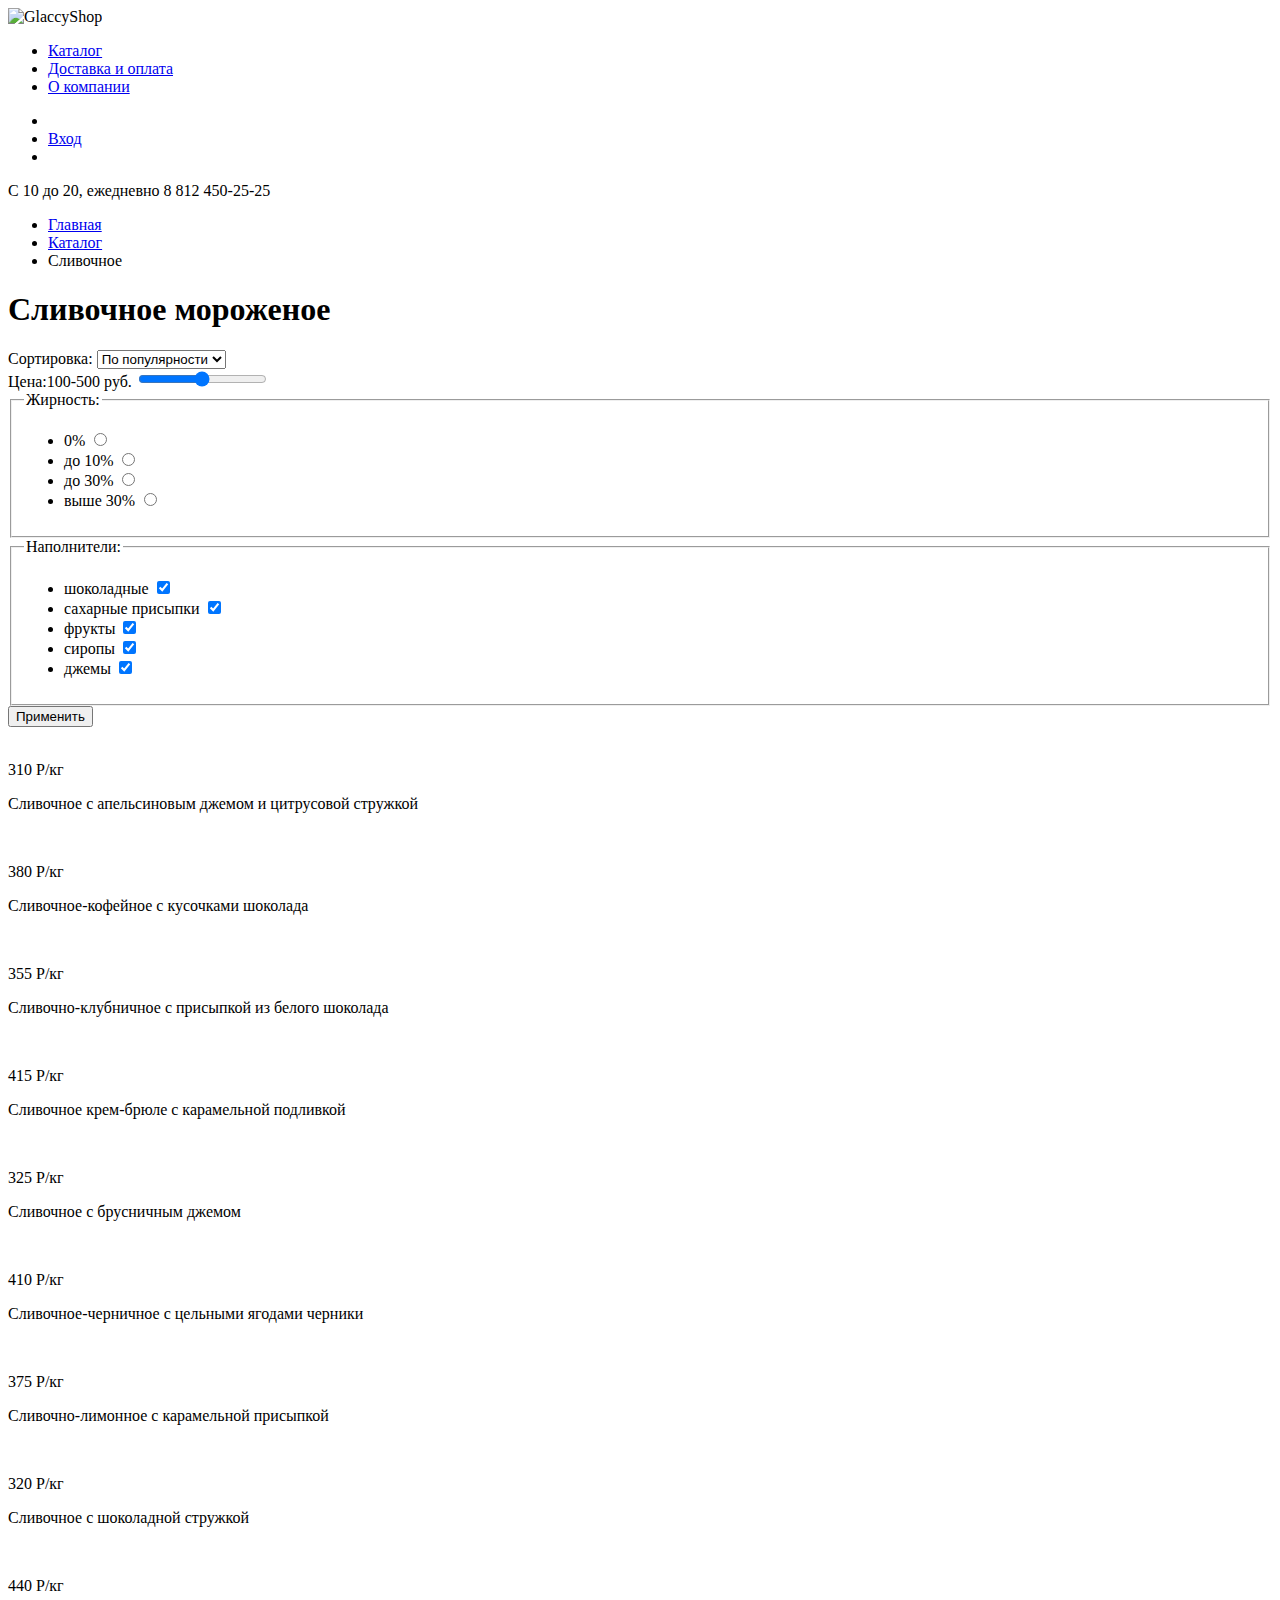
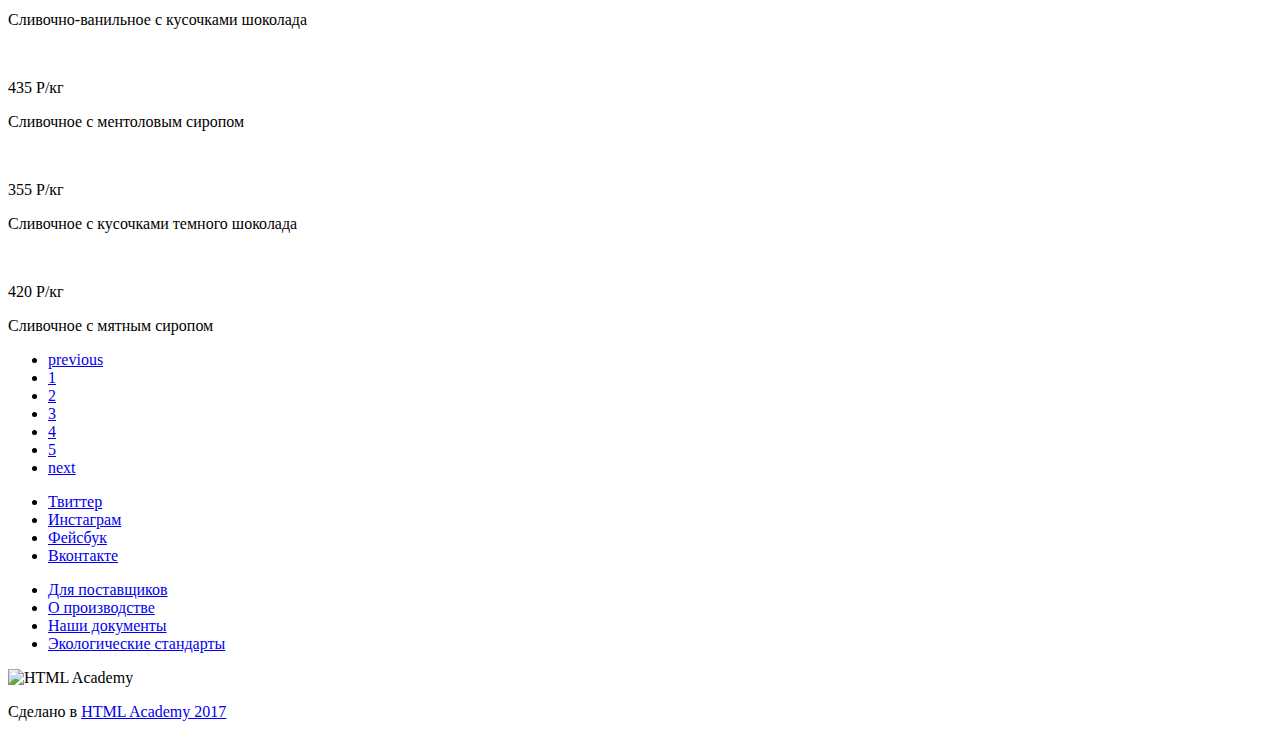
==== catalog.html @ d38ff62d "Mark up catalog page & correct index" ====
<!DOCTYPE html>
<html lang="ru">
<head>
  <meta charset="utf-8">
  <title>Glaccy</title>
</head>

<body>
  <header class="main-header">
    <div class="logo-container">
      <img src="#" alt="GlaccyShop">
    </div>
    <nav class="main-nav">
      <ul class="site-navigation">
        <li class="nav-catalog"><a href="#">Каталог</a></li>
        <li class="nav-shipping_payment"><a href="#">Доставка и оплата</a></li>
        <li class="nav-about_company"><a href="#">О компании</a></li>
      </ul>
      <ul class="user-navigation">
        <li class="search"><a href="#"></a></li>
        <li class="login-link"><a href="#">Вход</a></li>
        <li class="basket"><a href="#"></a></li>
      </ul>
    </nav>
    <section>
      <span class="header-timetable">С 10 до 20, ежедневно</span>
      <span class="header-phone">8 812 450-25-25</span>
    </section>
  </header>

  <main>
    <ul class="breadcrumbs">
      <li>
        <a href="#">Главная</a>
      </li>
      <li>
        <a href="#">Каталог</a>
      </li>
      <li>
        <a>Сливочное</a>
      </li>
    </ul>
    <h1>Сливочное мороженое</h1>
    <form>
      <div>
        <label for="popular">Сортировка:</label>
        <select id="popular" name="popular">
          <option value="popular">По популярности</option>
        </select>
      </div>
      <div>
        <label for="price">Цена:100-500 руб.</label>
        <input type="range" id="price" min="100" max="500">
      </div>
      <div>
        <fieldset>
          <legend>Жирность:</legend>
          <ul class="fat-list">
            <li class="fat-item">
              <label for="0">0%</label>
              <input type="radio" id="0" name="fat">
            </li>
            <li class="fat-item">
              <label for="before10">до 10%</label>
              <input type="radio" id="before10" name="fat">
            </li>
            <li class="fat-item">
              <label for="before30">до 30%</label>
              <input type="radio" id="before30" name="fat">
            </li>
            <li class="fat-item">
              <label for="after30%">выше 30%</label>
              <input type="radio" id="after30" name="fat">
            </li>
          </ul>
        </fieldset>
      </div>
      <div>
        <fieldset>
          <legend>Наполнители:</legend>
          <ul class="filling-list">
            <li>
              <label for="chocolate">шоколадные</label>
              <input type="checkbox" id="chocolate" name="filling" checked>
            </li>
            <li>
              <label for="sugar-powder">сахарные присыпки</label>
              <input type="checkbox" id="sugar-powder" name="filling" checked>
            </li>
            <li>
              <label for="fruits">фрукты</label>
              <input type="checkbox" id="fruits" name="filling" checked>
            </li>
            <li>
              <label for="syrup">сиропы</label>
              <input type="checkbox" id="syrup" name="filling" checked>
            </li>
            <li>
              <label for="jam">джемы</label>
              <input type="checkbox" id="jam" name="filling" checked>
            </li>
          </ul>
        </fieldset>
        <button type="submit">Применить</button>
      </div>
    </form>

      <div class="icecream-list">
        <article class="icecream-item">
          <img class="icecream-item-image" alt="" src="#">
          <p class-"icecream-item-price">310 Р/кг</p>
          <p class="icecream-item-description">Сливочное с апельсиновым джемом и цитрусовой стружкой</p>
        </article>
        <article class="icecream-item">
          <img class="icecream-item-image" alt="" src="#">
          <p class-"icecream-item-price">380 Р/кг</p>
          <p class="icecream-item-description">Сливочное-кофейное с кусочками шоколада</p>
        </article>
        <article class="icecream-item">
          <img class="icecream-item-image" alt="" src="#">
          <p class-"icecream-item-price">355 Р/кг</p>
          <p class="icecream-item-description">Сливочно-клубничное с присыпкой из белого шоколада</p>
        </article>
        <article class="icecream-item">
          <img class="icecream-item-image" alt="" src="#">
          <p class-"icecream-item-price">415 Р/кг</p>
          <p class="icecream-item-description">Сливочное крем-брюле с карамельной подливкой</p>
        </article>
        <article class="icecream-item">
          <img class="icecream-item-image" alt="" src="#">
          <p class-"icecream-item-price">325 Р/кг</p>
          <p class="icecream-item-description">Сливочное с брусничным джемом</p>
        </article>
        <article class="icecream-item">
          <img class="icecream-item-image" alt="" src="#">
          <p class-"icecream-item-price">410 Р/кг</p>
          <p class="icecream-item-description">Сливочное-черничное с цельными ягодами черники</p>
        </article>
        <article class="icecream-item">
          <img class="icecream-item-image" alt="" src="#">
          <p class-"icecream-item-price">375 Р/кг</p>
          <p class="icecream-item-description">Сливочно-лимонное с карамельной присыпкой</p>
        </article>
        <article class="icecream-item">
          <img class="icecream-item-image" alt="" src="#">
          <p class-"icecream-item-price">320 Р/кг</p>
          <p class="icecream-item-description">Сливочное с шоколадной стружкой</p>
        </article>
        <article class="icecream-item">
          <img class="icecream-item-image" alt="" src="#">
          <p class-"icecream-item-price">440 Р/кг</p>
          <p class="icecream-item-description">Сливочно-ванильное с кусочками шоколада</p>
        </article>
        <article class="icecream-item">
          <img class="icecream-item-image" alt="" src="#">
          <p class-"icecream-item-price">435 Р/кг</p>
          <p class="icecream-item-description">Сливочное с ментоловым сиропом</p>
        </article>
        <article class="icecream-item">
          <img class="icecream-item-image" alt="" src="#">
          <p class-"icecream-item-price">355 Р/кг</p>
          <p class="icecream-item-description">Сливочное с кусочками темного шоколада</p>
        </article>
        <article class="icecream-item">
          <img class="icecream-item-image" alt="" src="#">
          <p class-"icecream-item-price">420 Р/кг</p>
          <p class="icecream-item-description">Сливочное с мятным сиропом</p>
        </article>
      </div>

      <div class="pages-slider">
        <ul>
          <li>
            <a href="#">previous</a>
          </li>
          <li>
            <a href="#">1</a>
          </li>
          <li>
            <a href="#">2</a>
          </li>
          <li>
            <a href="#">3</a>
          </li>
          <li>
            <a href="#">4</a>
          </li>
          <li>
            <a href="#">5</a>
          </li>
          <li>
            <a href="#">next</a>
          </li>
        </ul>
      </div>
  </main>

  <footer>
    <section class="footer-social">
      <ul>
        <li class="social-button"><a href="#">Твиттер</a></li>
        <li class="social-button"><a href="#">Инстаграм</a></li>
        <li class="social-button"><a href="#">Фейсбук</a></li>
        <li class="social-button"><a href="#">Вконтакте</a></li>
      </ul>
    </section>
    <section class="footer-info">
      <ul class="footer-info-items">
        <li class="footer-info-item">
          <a href="#">Для поставщиков</a>
        </li>
        <li class="footer-info-item">
          <a href="#">О производстве</a>
        </li>
        <li class="footer-info-item">
          <a href="#">Наши документы</a>
        </li>
        <li class="footer-info-item">
          <a href="#">Экологические стандарты</a>
        </li>
      </ul>
    </section>
    <section class="footer-htmlacademy">
      <img src="" alt="HTML Academy">
      <p>Сделано в <a href="#">HTML Academy 2017</a>
      </p>
    </section>
  </footer>
</body>
</html>
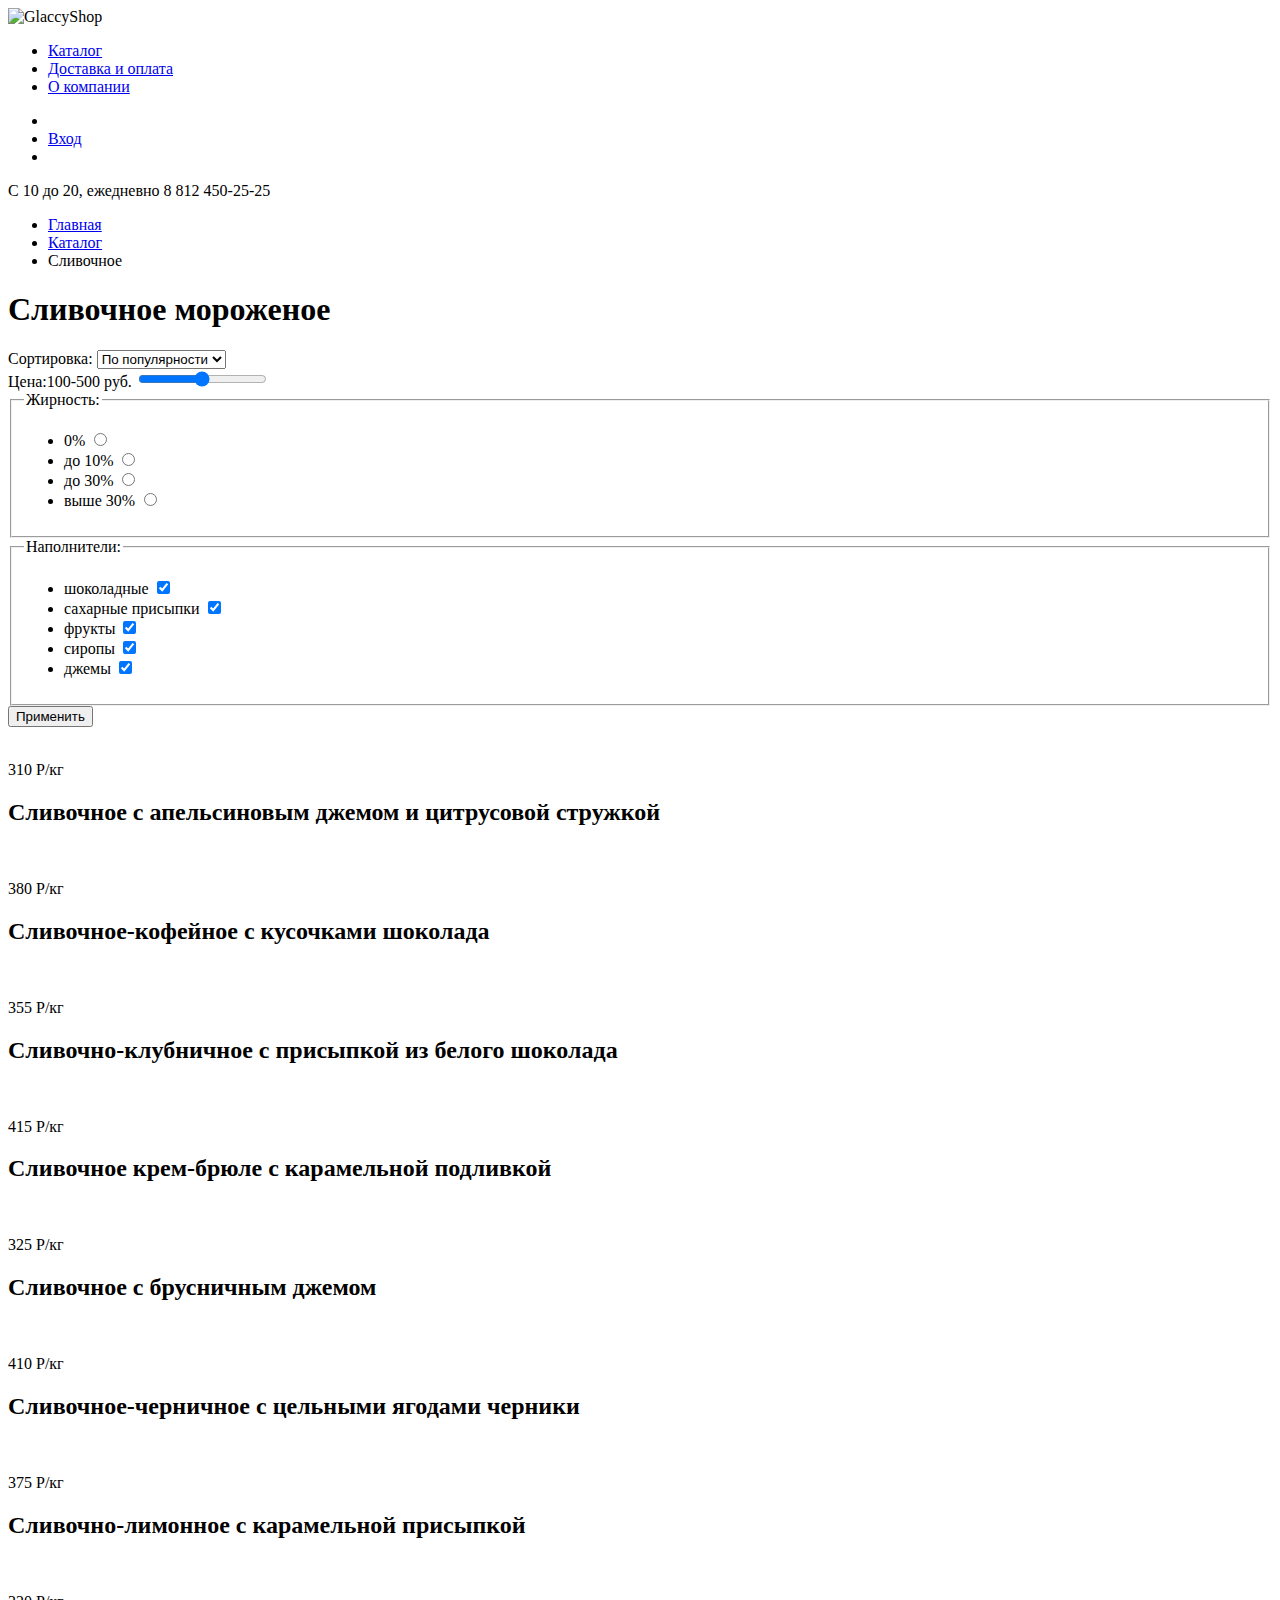
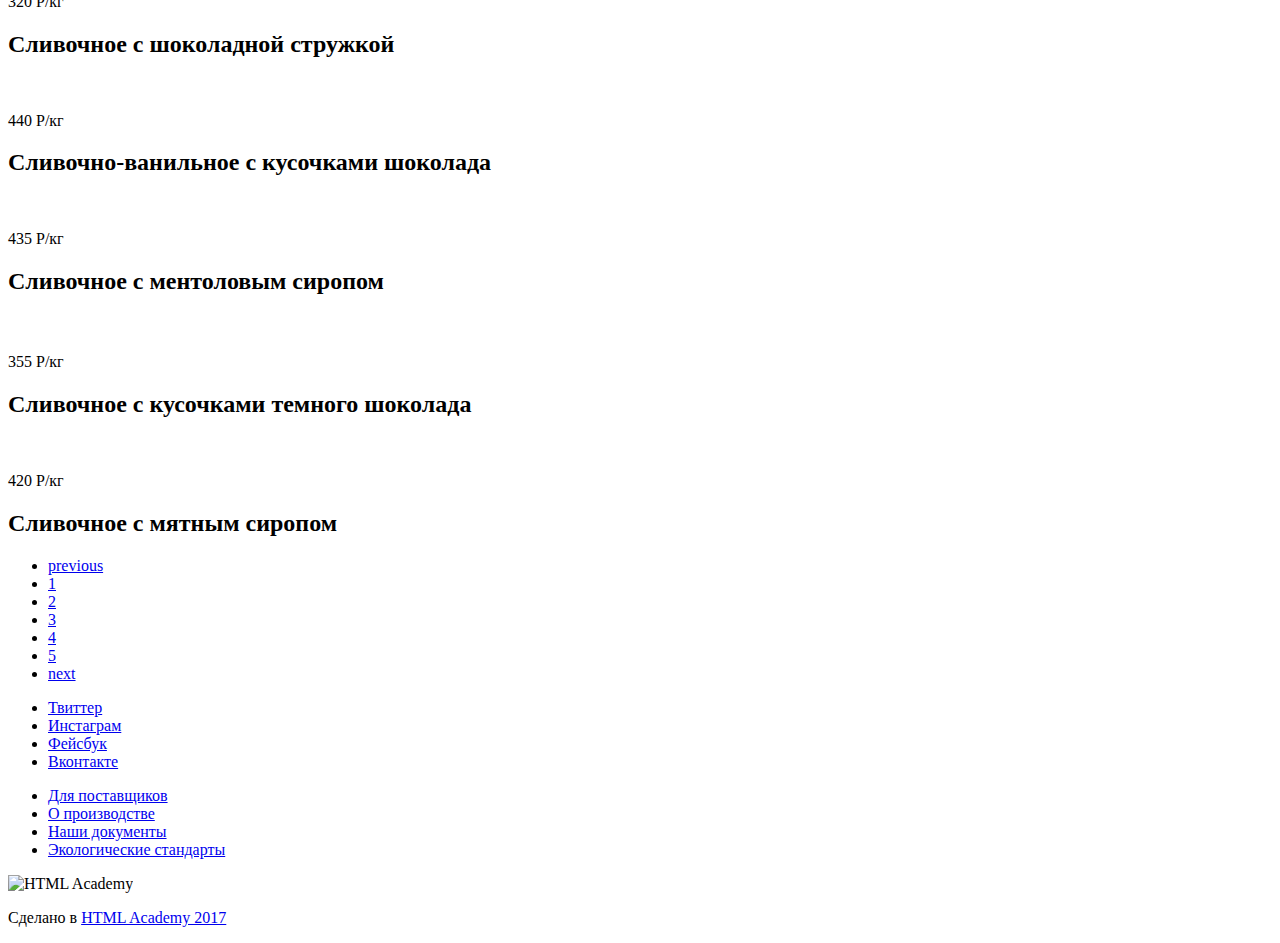
==== commit 51eed24e: "Add h2 in articles" ====
--- a/catalog.html
+++ b/catalog.html
@@ -109,66 +109,66 @@
         <article class="icecream-item">
           <img class="icecream-item-image" alt="" src="#">
           <p class-"icecream-item-price">310 Р/кг</p>
-          <p class="icecream-item-description">Сливочное с апельсиновым джемом и цитрусовой стружкой</p>
+          <h2 class="icecream-item-description">Сливочное с апельсиновым джемом и цитрусовой стружкой</h2>
         </article>
         <article class="icecream-item">
           <img class="icecream-item-image" alt="" src="#">
           <p class-"icecream-item-price">380 Р/кг</p>
-          <p class="icecream-item-description">Сливочное-кофейное с кусочками шоколада</p>
+          <h2 class="icecream-item-description">Сливочное-кофейное с кусочками шоколада</h2>
         </article>
         <article class="icecream-item">
           <img class="icecream-item-image" alt="" src="#">
           <p class-"icecream-item-price">355 Р/кг</p>
-          <p class="icecream-item-description">Сливочно-клубничное с присыпкой из белого шоколада</p>
+          <h2 class="icecream-item-description">Сливочно-клубничное с присыпкой из белого шоколада</h2>
         </article>
         <article class="icecream-item">
           <img class="icecream-item-image" alt="" src="#">
           <p class-"icecream-item-price">415 Р/кг</p>
-          <p class="icecream-item-description">Сливочное крем-брюле с карамельной подливкой</p>
+          <h2 class="icecream-item-description">Сливочное крем-брюле с карамельной подливкой</h2>
         </article>
         <article class="icecream-item">
           <img class="icecream-item-image" alt="" src="#">
           <p class-"icecream-item-price">325 Р/кг</p>
-          <p class="icecream-item-description">Сливочное с брусничным джемом</p>
+          <h2 class="icecream-item-description">Сливочное с брусничным джемом</h2>
         </article>
         <article class="icecream-item">
           <img class="icecream-item-image" alt="" src="#">
           <p class-"icecream-item-price">410 Р/кг</p>
-          <p class="icecream-item-description">Сливочное-черничное с цельными ягодами черники</p>
+          <h2 class="icecream-item-description">Сливочное-черничное с цельными ягодами черники</h2>
         </article>
         <article class="icecream-item">
           <img class="icecream-item-image" alt="" src="#">
           <p class-"icecream-item-price">375 Р/кг</p>
-          <p class="icecream-item-description">Сливочно-лимонное с карамельной присыпкой</p>
+          <h2 class="icecream-item-description">Сливочно-лимонное с карамельной присыпкой</h2>
         </article>
         <article class="icecream-item">
           <img class="icecream-item-image" alt="" src="#">
           <p class-"icecream-item-price">320 Р/кг</p>
-          <p class="icecream-item-description">Сливочное с шоколадной стружкой</p>
+          <h2 class="icecream-item-description">Сливочное с шоколадной стружкой</h2>
         </article>
         <article class="icecream-item">
           <img class="icecream-item-image" alt="" src="#">
           <p class-"icecream-item-price">440 Р/кг</p>
-          <p class="icecream-item-description">Сливочно-ванильное с кусочками шоколада</p>
+          <h2 class="icecream-item-description">Сливочно-ванильное с кусочками шоколада</h2>
         </article>
         <article class="icecream-item">
           <img class="icecream-item-image" alt="" src="#">
           <p class-"icecream-item-price">435 Р/кг</p>
-          <p class="icecream-item-description">Сливочное с ментоловым сиропом</p>
+          <h2 class="icecream-item-description">Сливочное с ментоловым сиропом</p>
         </article>
         <article class="icecream-item">
           <img class="icecream-item-image" alt="" src="#">
           <p class-"icecream-item-price">355 Р/кг</p>
-          <p class="icecream-item-description">Сливочное с кусочками темного шоколада</p>
+          <h2 class="icecream-item-description">Сливочное с кусочками темного шоколада</h2>
         </article>
         <article class="icecream-item">
           <img class="icecream-item-image" alt="" src="#">
           <p class-"icecream-item-price">420 Р/кг</p>
-          <p class="icecream-item-description">Сливочное с мятным сиропом</p>
-        </article>
-      </div>
-
-      <div class="pages-slider">
+          <h2 class="icecream-item-description">Сливочное с мятным сиропом</h2>
+        </article>
+      </div>
+
+      <div class="paginator">
         <ul>
           <li>
             <a href="#">previous</a>
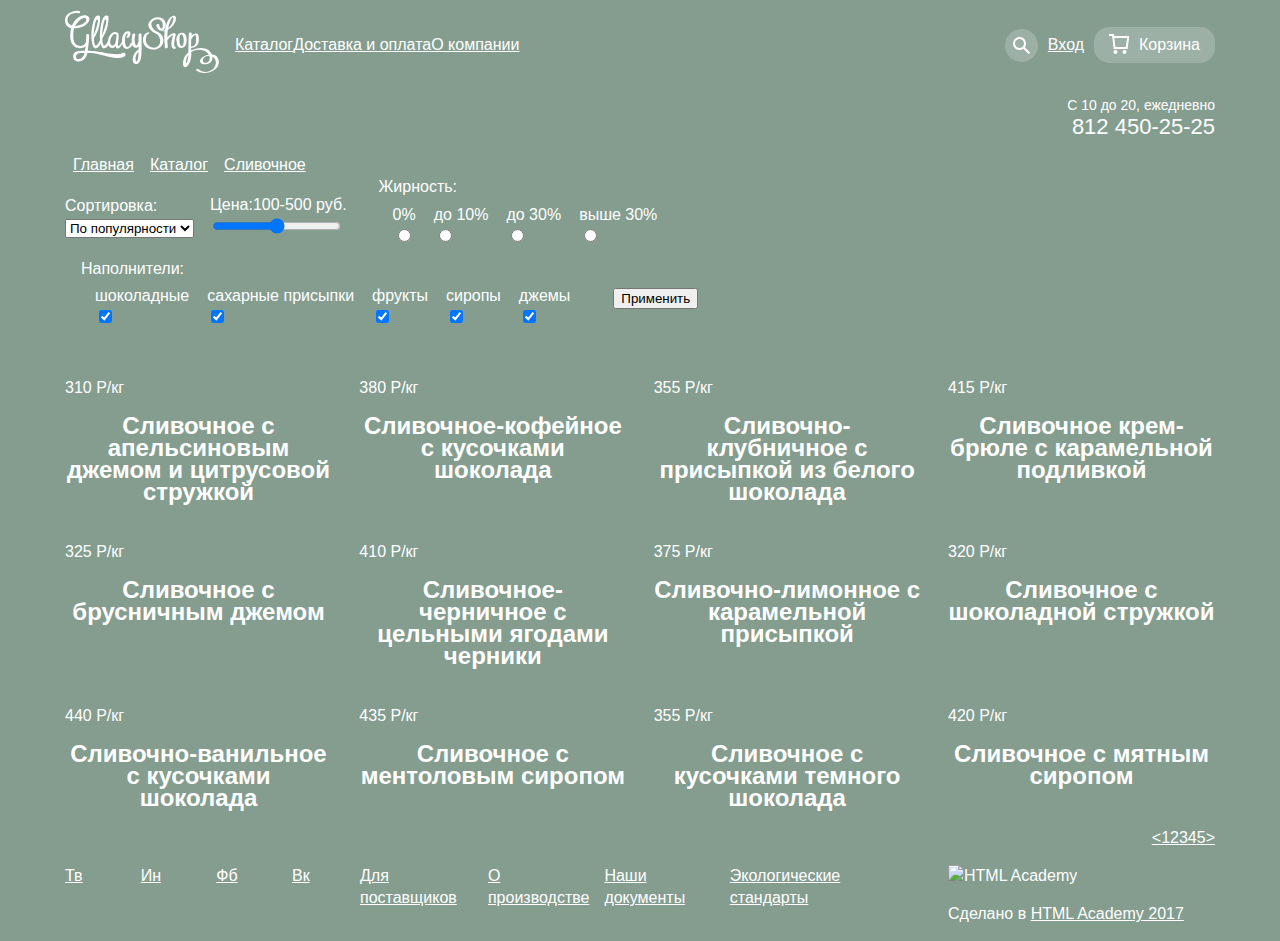
==== commit f201b487: "glaccy two pages" ====
--- a/catalog.html
+++ b/catalog.html
@@ -3,32 +3,39 @@
 <head>
   <meta charset="utf-8">
   <title>Glaccy</title>
+  <link rel="stylesheet" href="css/style.css">
 </head>
 
 <body>
-  <header class="main-header">
-    <div class="logo-container">
-      <img src="#" alt="GlaccyShop">
+  <header class="main-header container">
+    <div class="main-header-container">
+      <div class="logo-container">
+        <img src="./img/Logo.svg" alt="GlaccyShop">
+      </div>
+      <nav class="main-nav">
+        <ul class="site-navigation">
+          <li class="nav-catalog">
+            <a href="#">Каталог</a>
+          </li>
+          <li class="nav-shipping_payment"><a href="#">Доставка и оплата</a></li>
+          <li class="nav-about_company"><a href="#">О компании</a></li>
+        </ul>
+        <ul class="user-navigation">
+          <li class="user-navigation_search"><a href="#">Поиск</a></li>
+          <li class="user-navigation_login-link"><a href="#">Вход</a></li>
+          <li class="user-navigation_basket"><a href="#">Корзина</a></li>
+        </ul>
+      </nav>
     </div>
-    <nav class="main-nav">
-      <ul class="site-navigation">
-        <li class="nav-catalog"><a href="#">Каталог</a></li>
-        <li class="nav-shipping_payment"><a href="#">Доставка и оплата</a></li>
-        <li class="nav-about_company"><a href="#">О компании</a></li>
-      </ul>
-      <ul class="user-navigation">
-        <li class="search"><a href="#"></a></li>
-        <li class="login-link"><a href="#">Вход</a></li>
-        <li class="basket"><a href="#"></a></li>
-      </ul>
-    </nav>
-    <section>
-      <span class="header-timetable">С 10 до 20, ежедневно</span>
-      <span class="header-phone">8 812 450-25-25</span>
+    <section class="header-info">
+      <h2 class="visually-hidden">Время работы и телефоны</h2>
+      <p class="header-timetable">С 10 до 20, ежедневно<br>
+        <span class="header-phone"> 812 450-25-25</span>
+      </p>
     </section>
   </header>
 
-  <main>
+  <main class="container">
     <ul class="breadcrumbs">
       <li>
         <a href="#">Главная</a>
@@ -40,20 +47,20 @@
         <a>Сливочное</a>
       </li>
     </ul>
-    <h1>Сливочное мороженое</h1>
-    <form>
-      <div>
+    <h1 class="visually-hidden">Сливочное мороженое</h1>
+    <form class="filter">
+      <div class="popular-filter">
         <label for="popular">Сортировка:</label>
         <select id="popular" name="popular">
           <option value="popular">По популярности</option>
         </select>
       </div>
-      <div>
+      <div class="price-filter">
         <label for="price">Цена:100-500 руб.</label>
         <input type="range" id="price" min="100" max="500">
       </div>
       <div>
-        <fieldset>
+        <fieldset class="fat-filter">
           <legend>Жирность:</legend>
           <ul class="fat-list">
             <li class="fat-item">
@@ -76,33 +83,33 @@
         </fieldset>
       </div>
       <div>
-        <fieldset>
+        <fieldset class="filling-filter">
           <legend>Наполнители:</legend>
           <ul class="filling-list">
-            <li>
+            <li class="filling-item">
               <label for="chocolate">шоколадные</label>
               <input type="checkbox" id="chocolate" name="filling" checked>
             </li>
-            <li>
+            <li class="filling-item">
               <label for="sugar-powder">сахарные присыпки</label>
               <input type="checkbox" id="sugar-powder" name="filling" checked>
             </li>
-            <li>
+            <li class="filling-item">
               <label for="fruits">фрукты</label>
               <input type="checkbox" id="fruits" name="filling" checked>
             </li>
-            <li>
+            <li class="filling-item">
               <label for="syrup">сиропы</label>
               <input type="checkbox" id="syrup" name="filling" checked>
             </li>
-            <li>
+            <li class="filling-item">
               <label for="jam">джемы</label>
               <input type="checkbox" id="jam" name="filling" checked>
             </li>
           </ul>
         </fieldset>
-        <button type="submit">Применить</button>
-      </div>
+      </div>
+      <button type="submit">Применить</button>
     </form>
 
       <div class="icecream-list">
@@ -171,7 +178,7 @@
       <div class="paginator">
         <ul>
           <li>
-            <a href="#">previous</a>
+            <a href="#">&lt;</a>
           </li>
           <li>
             <a href="#">1</a>
@@ -189,19 +196,20 @@
             <a href="#">5</a>
           </li>
           <li>
-            <a href="#">next</a>
+            <a href="#">&gt;</a>
           </li>
         </ul>
       </div>
   </main>
 
-  <footer>
+  <footer class="main-footer container">
     <section class="footer-social">
       <ul>
-        <li class="social-button"><a href="#">Твиттер</a></li>
-        <li class="social-button"><a href="#">Инстаграм</a></li>
-        <li class="social-button"><a href="#">Фейсбук</a></li>
-        <li class="social-button"><a href="#">Вконтакте</a></li>
+        <h2 class="visually-hidden">Мы в социальных сетях</h3>
+        <li class="social-button"><a href="#">Тв</a></li>
+        <li class="social-button"><a href="#">Ин</a></li>
+        <li class="social-button"><a href="#">Фб</a></li>
+        <li class="social-button"><a href="#">Вк</a></li>
       </ul>
     </section>
     <section class="footer-info">
@@ -220,7 +228,7 @@
         </li>
       </ul>
     </section>
-    <section class="footer-htmlacademy">
+    <section class="footer-copyright">
       <img src="" alt="HTML Academy">
       <p>Сделано в <a href="#">HTML Academy 2017</a>
       </p>
--- a/css/style.css
+++ b/css/style.css
@@ -0,0 +1,788 @@
+body {
+  padding: 0;
+  margin: 0;
+  background-color: #849d8f;
+  font-size: 16px;
+  line-height: 22px;
+  color: #ffffff;
+  font-family: "Roboto",sans-serif;
+}
+
+.container {
+  width: 1150px;
+  margin: 0 auto;
+}
+
+.visually-hidden {
+  position: absolute;
+  font-size: 0;
+}
+
+.button {
+  color: #ffffff;
+  background-image: linear-gradient( 90deg, rgb(231,74,53) 0%, rgb(242,104,67) 100%);
+  box-shadow: 0px 2px 2px 0px rgba(172, 16, 0, 0.64);
+  border: none;
+  border-radius: 20px;
+  cursor: pointer;
+}
+
+.button:hover {
+  background-image: linear-gradient(to top, #ec6f5e, #f58669);
+  box-shadow: 0px 2px 2px 0px rgba(172, 16, 0, 0.004);
+}
+
+.button:active {
+  background-image: linear-gradient(to top, #e1613e, #d74632);
+  box-shadow: inset 0 2px 2px 0 #942718;
+}
+
+a {
+  color: #ffffff;
+  text-decoration: underline;
+}
+
+a:hover {
+  color: #e84d37;
+  text-decoration: none;
+}
+
+a:active {
+  color: #e84d37;
+  text-decoration: underline;
+}
+/*index*/
+.main-header-container {
+  display: flex;
+  flex-direction: row;
+  justify-content: space-between;
+  align-items: stretch;
+  align-items: center;
+  padding-top: 10px;
+}
+
+.logo-container {
+  width: 160px;
+}
+
+.main-nav {
+  width: 980px;
+  display: flex;
+  flex-direction: row;
+  justify-content: space-between;
+  align-items: center;
+}
+
+.site-navigation {
+  display: flex;
+  flex-direction: row;
+  align-items: center;
+  margin: 0;
+  padding: 0;
+  list-style: none;
+  font-size: 16px;
+  line-height: 18px;
+}
+
+.site-navigation .nav-catalog-item {
+  color: #ffffff;
+  font-size: 16px;
+  line-height: 18px;
+  padding: 10px 14px;
+  text-decoration-color: rgba(255, 255, 255, 0.2);
+
+}
+
+.site-navigation > li:hover > a {
+  color: #000000;
+  text-decoration: none;
+  background-color: #ffffff;
+  border-radius: 15px;
+}
+
+.site-navigation > li > a:active {
+  color: #000000;
+  text-decoration: none;
+  background-color: rgba(248, 247, 244, 0.988);
+  box-shadow: inset 0px 2px 1px 0px rgba(0, 0, 0, 0.45);
+  border-radius: 15px;
+}
+
+.nav-catalog {
+  position: relative;
+  padding-bottom: 15px;
+  padding-top: 15px;
+}
+
+.sub-menu-catalog {
+  display: none;
+  position: absolute;
+  min-width: 145px;
+  margin: 0;
+  padding: 0;
+  padding-top: 5px;
+  padding-bottom: 5px;
+  margin-top: 15px;
+  list-style: none;
+  background-color: #ffffff;
+  color: #000000;
+  border-radius: 5px;
+  box-shadow: 0px 20px 20px 0px rgba(0, 0, 0, 0.4);
+}
+
+.sub-menu-catalog a {
+  font-size: 14px;
+  line-height: 16px;
+  color: #000000;
+  text-decoration: none;
+}
+
+.sub-menu-catalog li:hover {
+  background-color: #fbded7;
+}
+
+.sub-menu-catalog li:active {
+  background-color: #f6b5a5;
+}
+
+.active {
+  background-color: #d07058;
+  color: #000000;
+}
+
+.sub-menu-catalog_new a {
+  font-weight: bold;
+}
+
+.sub-menu-catalog a {
+  padding: 8px 20px;
+  display: inline-block;
+}
+
+.nav-catalog:hover .sub-menu-catalog {
+  display: block;
+}
+
+.user-navigation {
+  display: flex;
+  flex-direction: row;
+  justify-content: flex-end;
+  align-items: center;
+  margin: 0;
+  padding: 0;
+  list-style: none;
+}
+
+.user-navigation_search {
+  position: relative;
+  padding-bottom: 15px;
+  padding-top: 15px;
+}
+
+.user-navigation_search a {
+  display: inline-block;
+  width: 33px;
+  height: 33px;
+  margin: 0 5px;
+  background-image: url('../img/magnifier.svg');
+  background-repeat: no-repeat;
+  background-position: center;
+  background-color: rgba(255, 255, 255, 0.2);
+  border-radius: 50%;
+  vertical-align: middle;
+  font-size: 0;
+}
+
+.user-navigation_search a:hover {
+  background-image: url('../img/magnifier-hover.svg');
+  background-repeat: no-repeat;
+  background-position: center;
+  background-color: rgb(255, 255, 255);
+  border-radius: 50%;
+}
+
+.user-navigation_search .search-form{
+  display: none;
+  position: absolute;
+  box-sizing: border-box;
+  top: 60px;
+  width: 343px;
+  right: 4px;
+  padding: 20px 15px;
+  background-color: #f8f7f4;
+  border-radius: 5px;
+  box-shadow: 0px 20px 20px 0px rgba(0, 0, 0, 0.4);
+}
+
+.user-navigation_search input {
+  width: 100%;
+  height: 45px;
+  border-radius: 5px;
+  border: 1px solid #d3d3d2;
+  box-sizing: border-box;
+  padding: 16px 15px;
+  color: #999999;
+  font-size: 14px;
+}
+
+.user-navigation_search label {
+  display: none;
+}
+
+.user-navigation_search:hover .search-form {
+  display: block;
+}
+
+.user-navigation_login-link {
+  position: relative;
+  margin: 0 5px;
+  padding-bottom: 15px;
+  padding-top: 15px;
+}
+
+.user-navigation_login-link .login-link_form {
+  display: none;
+  position: absolute;
+  box-sizing: border-box;
+  width: 278px;
+  top: 60px;
+  right: 2px;
+  padding: 20px;
+  background-color: #f8f7f4;
+  border-radius: 5px;
+  box-shadow: 0px 20px 20px 0px rgba(0, 0, 0, 0.4);*/
+}
+
+.user-navigation_login-link:hover .login-link_form {
+  display: block;
+}
+
+.user-navigation_enter {
+  display: inline-block;
+  position: relative;
+  padding: 7px 15px;
+  padding-left: 45px;
+  background-color: rgba(255, 255, 255, 0.2);
+  border-radius: 15px;
+  color: #ffffff;
+  text-decoration: none;
+}
+
+.user-navigation_enter::before {
+  content: "";
+  display: inline-block;
+  position: absolute;
+  left: 15px;
+  width: 20px;
+  height: 20px;
+  background-image: url("../img/enter.svg");
+  background-repeat: no-repeat;
+  background-position: center;
+}
+
+.user-navigation_enter:hover {
+  background-color: #ffffff;
+  color: #000000;
+}
+
+.user-navigation_enter:hover::before {
+  background-image: url("../img/enter-hover.svg");
+}
+
+.user-navigation_login-link label {
+  display: none;
+}
+
+.user-navigation_login-link input {
+  width: 100%;
+  height: 45px;
+  margin-bottom: 22px;
+  padding-left: 15px;
+  border-radius: 5px;
+  border: 1px solid #d3d3d2;
+  box-sizing: border-box;
+  color: #999999;
+  font-size: 14px;
+}
+
+.user-navigation_login-link button {
+  height: 42px;
+  padding-left: 25px;
+  padding-right: 25px;
+  font-size: 18px;
+  line-height: 22px;
+  border: none;
+  border-radius: 20px;
+}
+
+.login-link_form a {
+  display: block;
+  font-size: 14px;
+  color: #000000;
+  text-decoration: underline;
+}
+
+.login-link_form a:hover {
+  color: #e84d37;
+  text-decoration: none;
+}
+
+.login-link_form a:active {
+  color: #e84d37;
+  text-decoration: underline;
+}
+
+.login-link_form_hint-container {
+  display: flex;
+  flex-direction: row;
+  justify-content: space-between;
+}
+
+.login-link_form_hint {
+  display: flex;
+  flex-direction: column;
+}
+
+.user-navigation_basket {
+  position: relative;
+  padding-bottom: 15px;
+  padding-top: 15px;
+  margin: 0 0 0 5px;
+}
+
+.user-navigation_basket a {
+  display: inline-block;
+  position: relative;
+  padding: 7px 15px;
+  padding-left: 45px;
+  background-color: rgba(255, 255, 255, 0.2);
+  border-radius: 15px;
+  color: #ffffff;
+  text-decoration: none;
+}
+
+.user-navigation_basket a::before {
+  content: "";
+  display: inline-block;
+  position: absolute;
+  left: 15px;
+  width: 20px;
+  height: 20px;
+  background-image: url("../img/basket-noactive.svg");
+  background-repeat: no-repeat;
+  background-position: center;
+}
+
+.header-info {
+  display: flex;
+  justify-content: flex-end;
+  text-align: right;
+}
+
+.header-timetable {
+  font-size: 14px;
+}
+
+.header-timetable .header-phone {
+  font-size: 22px;
+}
+
+.advertising-promotion-container {
+  display: flex;
+  flex-direction: row;
+  justify-content: space-between;
+}
+
+.advertising-promotion {
+  width: 560px;
+  padding: 25px 20px;
+  box-sizing: border-box;
+}
+
+.advertising-promotion-left {
+  background-image: url('../img/index/raspberries-background.jpg');
+  background-repeat: no-repeat;
+  border-radius: 15px;
+}
+
+.advertising-promotion-right {
+  background-image: url('../img/index/chocolate-background.jpg');
+  background-repeat: no-repeat;
+  border-radius: 15px;
+}
+
+.advertising-slogan {
+  margin: 0;
+  font-size: 35px;
+  line-height: 1;
+}
+
+.advertising-description {
+  margin: 0;
+  margin-top: 16px;
+  margin-bottom: 42px;
+  font-size: 18px;
+  line-height: 22px;
+}
+
+.advertising-button {
+  float: right;
+  height: 42px;
+  padding-left: 25px;
+  padding-right: 25px;
+  font-size: 18px;
+  line-height: 22px;
+  border-radius: 20px;
+}
+
+.hits-list {
+  display: flex;
+  flex-direction: row;
+  justify-content: space-between;
+}
+
+.hit-item {
+  position: relative;
+  width: 267px;
+  margin-top: 40px;
+  margin-bottom: 40px;
+}
+
+.hit-image {
+  position: absolute;
+  left: 0;
+  top: 0;
+}
+
+.icecream-item-image {
+  max-width: 267px;
+  max-height: 267px;
+}
+
+.icecream-item-price {
+  position: absolute;
+  top: 215px;
+  left: 0;
+  margin: 0;
+  padding: 0;
+  font-size: 45px;
+  font-weight: bold;
+}
+
+.icecream-item-description {
+  text-align: center;
+  margin: 0;
+  padding: 0;
+}
+
+.icecream-item-description a {
+  font-size: 16px;
+  font-weight: normal;
+}
+
+.hit-item-kg {
+  font-size: 30px;
+}
+
+.seo-container {
+  padding: 30px 20px;
+  margin-bottom: 40px;
+  background-image: url("../img/index/waffels-background.jpg");
+  border-radius: 10px;
+  color: #000000;
+}
+
+.seo-container .about-us {
+  margin: 0;
+  padding: 0;
+  padding-bottom: 12px;
+  font-size: 24px;
+  line-height: 30px;
+  font-weight: bold;
+}
+
+.about-us-features_list {
+  display: flex;
+  flex-wrap: wrap;
+  justify-content: space-between;
+  list-style: none;
+  margin: 0;
+  padding: 0;
+}
+
+.about-us-feature {
+  position: relative;
+  width: 542px;
+  box-sizing: border-box;
+  padding-left: 58px;
+  padding-top: 12px;
+  padding-bottom: 12px;
+  font-size: 16px;
+  line-height: 22px;
+  background-repeat: no-repeat;
+}
+
+.about-us-feature::before {
+  content: "";
+  position: absolute;
+  top: 0;
+  left: 0;
+  width,
+  height: 50px;
+}
+
+.about-us-feature-equipment {
+  background-image: url("../img/index/seo-icecream.svg");
+}
+
+.about-us-feature-raw {
+  background-image: url("../img/index/seo-leaf.svg");
+}
+
+.about-us-feature-purchase {
+  background-image: url("../img/index/seo-cow.svg");
+}
+
+.about-us-feature-delivery {
+  background-image: url("../img/index/seo-thermometer.svg");
+}
+
+.news-subscribe_container {
+  display: flex;
+  flex-direction: row;
+  justify-content: space-between;
+}
+
+.news-subscribe_item {
+  width: 560px;
+  border-radius: 10px;
+}
+
+.news-container {
+  padding: 30px 20px;
+  margin-right: 25px;
+  background-image: url("../img/index/sherbets.jpg");
+  background-position: 0 50%;
+}
+
+.news-preview {
+  padding: 0;
+  margin: 0;
+  font-size: 16px;
+  line-height: 22px;
+  color: #000000;
+}
+
+.news-subscribe_item h3 {
+  padding: 0;
+  margin: 0;
+  margin-top: 15px;
+  max-width: 285px;
+}
+
+.news-subscribe_item a {
+  font-size: 24px;
+  line-height: 30px;
+  text-decoration: underline;
+  color: #000000;
+}
+
+.subscribe-wrapper {
+  background-image: url("../img/index/post-border.png");
+  background-repeat: no-repeat;
+  background-size: cover;
+  padding: 5px;
+}
+
+.subscribe-container {
+  padding: 35px 20px;
+  background-color: #f8f7f4;
+  border-radius: 10px;
+}
+
+.subscribe-container-preview {
+  padding: 0;
+  margin: 0;
+  padding-bottom: 40px;
+  font-size: 16px;
+  line-height: 22px;
+  color: #5a5a5a;
+}
+
+.subscribe_form {
+  display: flex;
+  flex-direction: row;
+  justify-content: space-between;
+}
+
+.subscribe_form label {
+  display: none;
+}
+
+.subscribe_form input[type="text"] {
+  min-height: 45px;
+  flex-grow: 1;
+  padding-left: 15px;
+  padding-right: 15px;
+  margin-right: 12px;
+  box-sizing: border-box;
+  border: 1px solid #d3d3d2;
+  border-radius: 5px;
+  background-color: #ffffff;
+}
+
+.subscribe_form .button {
+  min-height: 45px;
+  padding-left: 15px;
+  padding-right: 15px;
+  box-sizing: border-box;
+  font-size: 18px;
+}
+
+.main-footer {
+  display: flex;
+  flex-direction: row;
+  justify-content: space-between;
+}
+
+.footer-social {
+  width: 267px;
+}
+
+.footer-social ul{
+  display: flex;
+  flex-direction: row;
+  justify-content: space-between;
+  margin: 0;
+  padding: 0;
+  list-style: none;
+}
+
+.social-button {
+  width: 40px;
+}
+
+.footer-info {
+  width: 560px;
+}
+
+.footer-info ul {
+  display: flex;
+  flex-direction: row;
+  justify-content: space-between;
+  margin: 0;
+  padding: 0;
+  list-style: none;
+}
+
+.footer-copyright {
+  width: 267px;
+}
+
+/*catalog*/
+.breadcrumbs {
+  display: flex;
+  flex-direction: row;
+  justify-content: flex-start;
+  list-style: none;
+  margin: 0;
+  padding: 0;
+}
+
+.breadcrumbs li {
+  padding: 0 8px;
+}
+
+.filter {
+  display: flex;
+  flex-direction: row;
+  justify-content: flex-start;
+  flex-wrap: wrap;
+  align-items: center;
+}
+
+.filter label {
+  display: block;
+}
+
+.filter fieldset {
+  border: none;
+}
+
+.popular-filter {
+  margin-right: 16px;
+}
+
+.price-filter {
+  margin-right: 16px;
+}
+
+.fat-filter {
+  margin-right: 16px;
+}
+
+.filling-filter {
+  margin-right: 15px;
+}
+
+.fat-list {
+  display: flex;
+  flex-direction: row;
+  list-style: none;
+  margin: 0;
+  padding: 0;
+  margin-left: 16px;
+  margin-right: 16px;
+}
+
+.fat-item {
+  padding-right: 18px;
+}
+
+.fat-item:last-child {
+  padding-right: 0;
+}
+
+.filling-list {
+  display: flex;
+  flex-direction: row;
+  list-style: none;
+  margin: 0;
+  padding: 0;
+  margin-left: 16px;
+  margin-right: 16px;
+}
+
+.filling-item {
+  padding-right: 18px;
+}
+
+.filling-item:last-child {
+  padding-right: 0;
+}
+
+.filter button {
+float: right;
+}
+
+.icecream-list {
+  display: flex;
+  flex-direction: row;
+  justify-content: space-between;
+  flex-wrap: wrap;
+}
+
+.icecream-item {
+  width: 267px;
+}
+
+.paginator {
+  float: right;
+}
+
+.paginator ul {
+  display: flex;
+  flex-direction: row;
+  justify-content: space-between;
+  list-style: none;
+}
